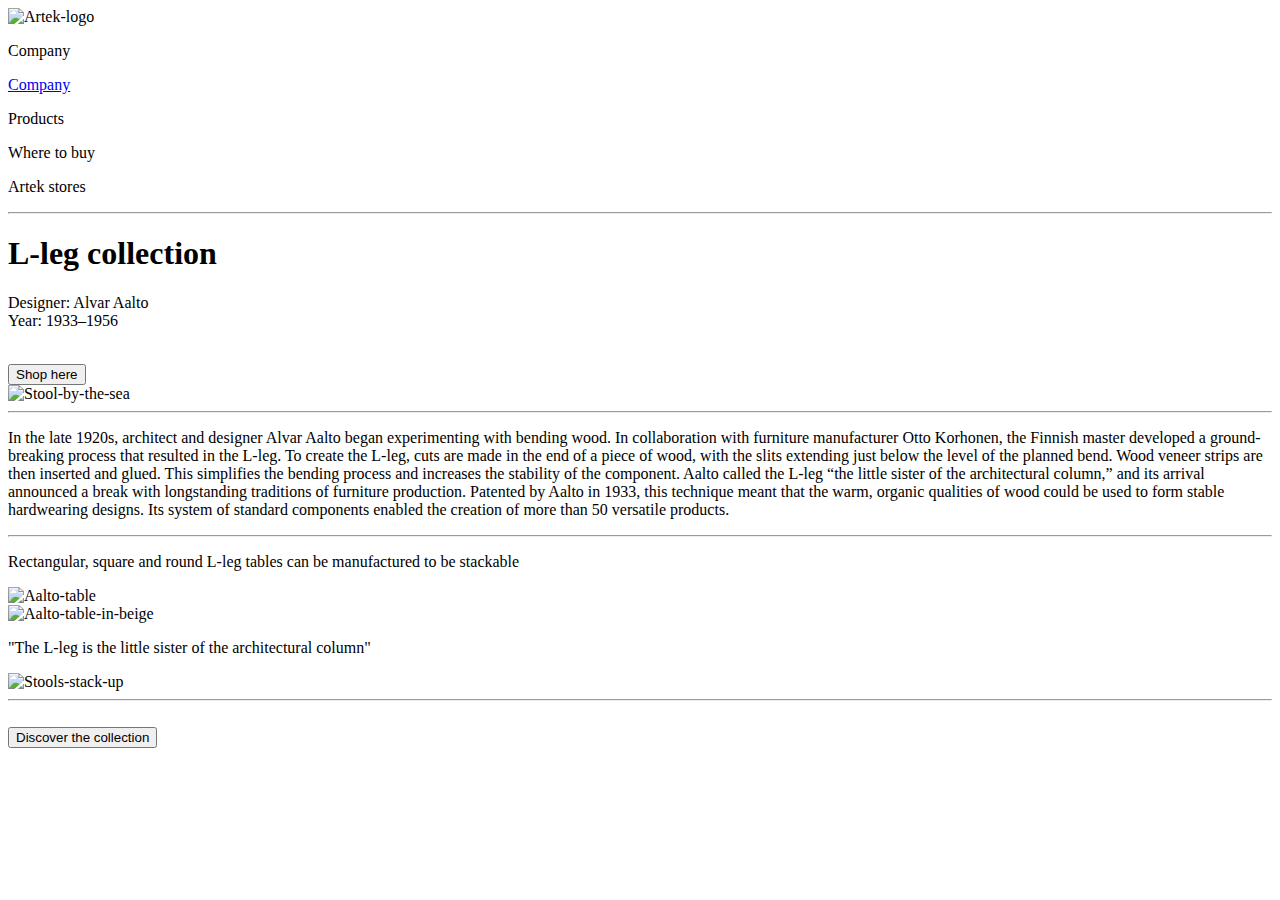
==== personal_website/index.html @ 7d188ec5 "pls work" ====
<!DOCTYPE html>
<html> 
    <head> 
        <title> Artek Product - the L-leg Collection </title>
        <link rel="stylesheet" href="style/Products.css">
    </head>

    <body>
    
        <nav> <div class="navigation">
            <div class="right">  <img alt="Artek-logo" class="logo" src="pics/Artek_logo.png"/> </div>
             
            <div class="left"> <p class="MenuText">Company</p><a href="AboutUs.html">Company</a></div>    
            <div class="left"><p class="MenuText">Products</p>  </div>    
            <div class="left"> <p class="MenuText">Where to buy</p> </div>    
            <div class="left"> <p class="MenuText">Artek stores</p></div>    
            </div>
        </nav>
        <hr>

        <div class="banner"> 
            <div class="left-banner">
                <h1>L-leg collection</h1>
                <p class="displayTextBanner"> 
                Designer: Alvar Aalto <br/>
                Year: 1933–1956</p> <br/>
                <button> Shop here </button>   
            </div>
            <div class="right-banner">  <img alt="Stool-by-the-sea"  src="pics/stool.jpeg"/> </div>
        </div>

        <hr>
        <div class= "intro"> 
            <p> In the late 1920s, architect and designer Alvar Aalto began experimenting with bending wood. In collaboration with furniture manufacturer Otto Korhonen, the Finnish master developed a ground-breaking process that resulted in the L-leg. To create the L-leg, cuts are made in the end of a piece of wood, with the slits extending just below the level of the planned bend. Wood veneer strips are then inserted and glued. This simplifies the bending process and increases the stability of the component. Aalto called the L-leg “the little sister of the architectural column,” and its arrival announced a break with longstanding traditions of furniture production. Patented by Aalto in 1933, this technique meant that the warm, organic qualities of wood could be used to form stable hardwearing designs. Its system of standard components enabled the creation of more than 50 versatile products. </p>

        </div>
        <hr>

        <div class="flex-gallery"> 

            <div class="left-gallery"> 
                <p class="displayTextBanner"> Rectangular, square and round L-leg tables can be manufactured to be stackable </p>
                <img alt="Aalto-table" src="pics/Aalto_Table2.jpeg"/>
            </div>

            <div class="mid-gallery">
                <img alt="Aalto-table-in-beige" src="pics/Aalto_Table.jpeg"/>
                <p class="displayTextBanner"> "The L-leg is the little sister of the architectural column" </p>
            </div>

            <div class="right-gallery"> 
                <img alt="Stools-stack-up" src="pics/Stool_60.jpeg">
                <br>
                <hr>
                <br>
                <button> Discover the collection </button>
            </div>

        </div>  

    </body>
</html>
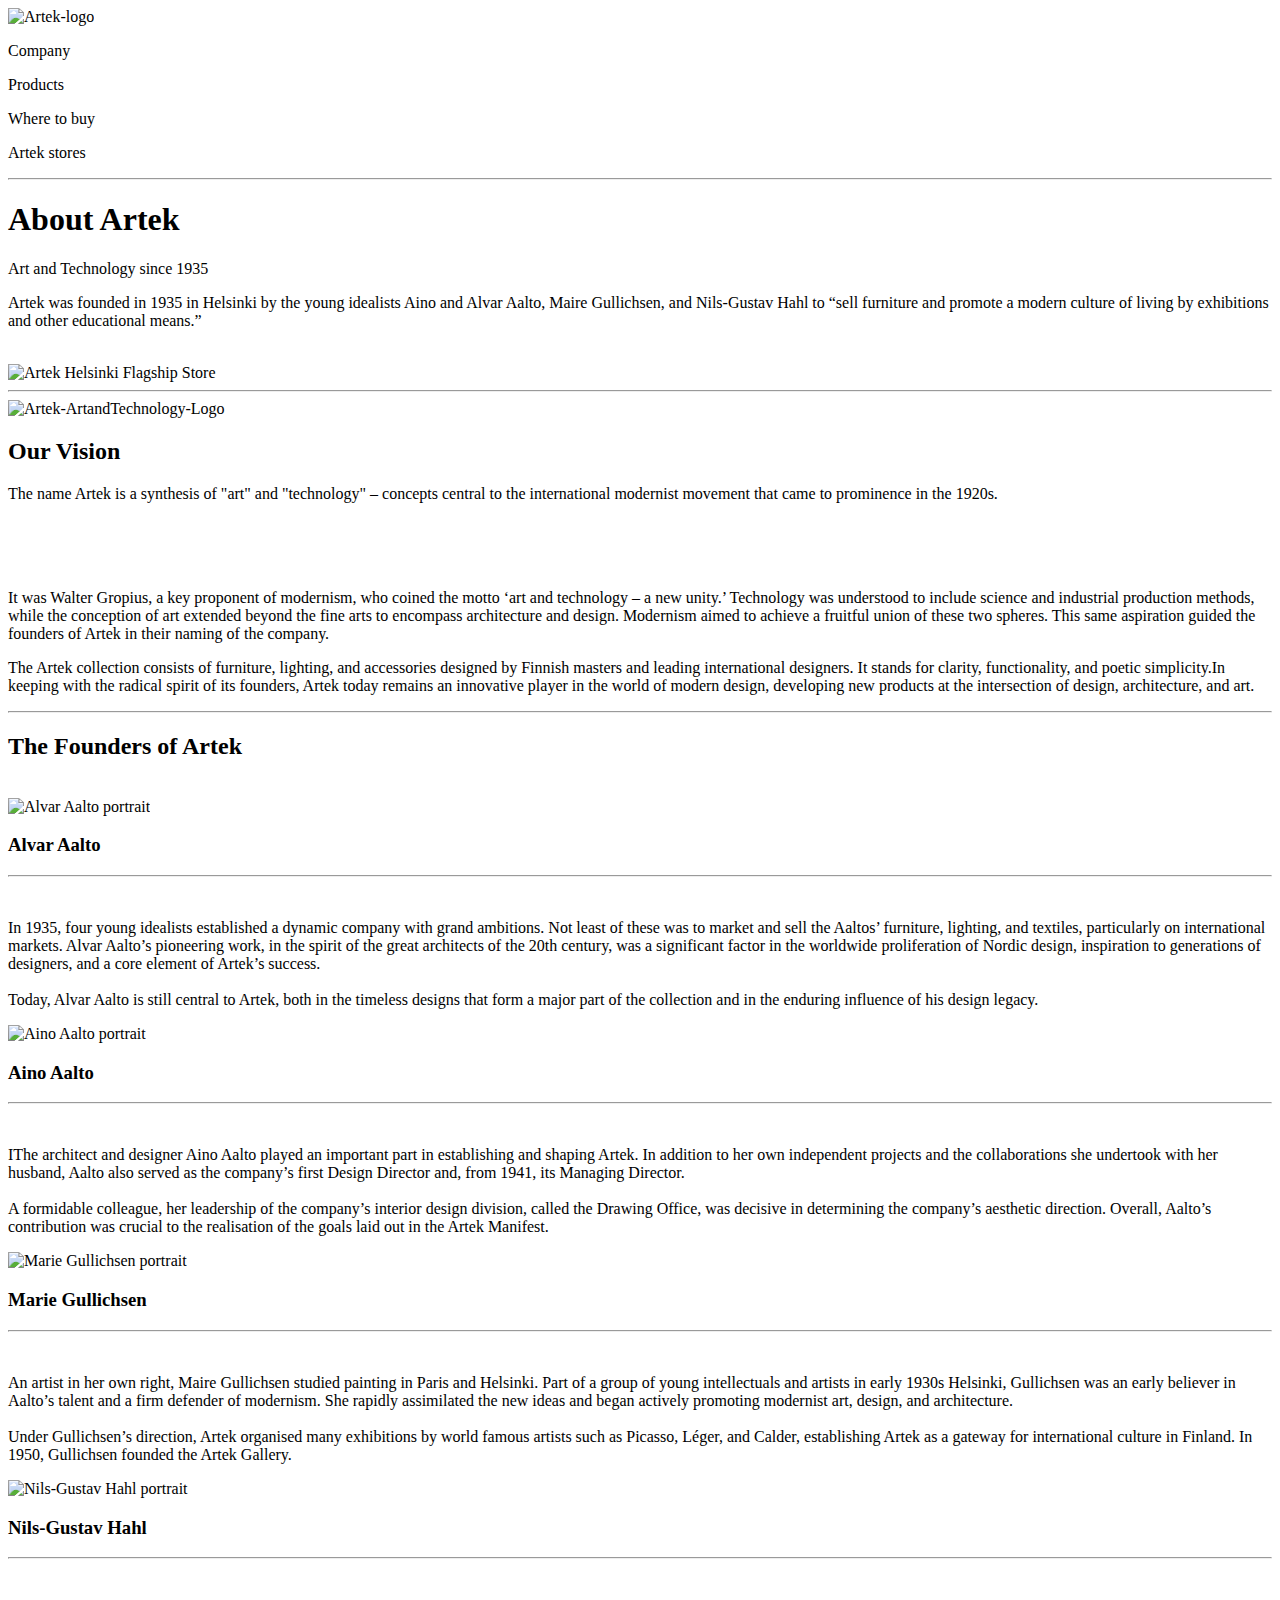
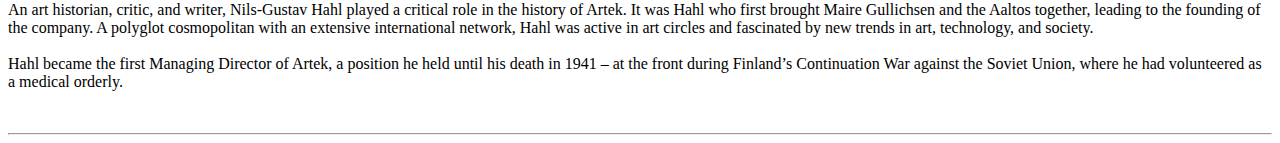
==== commit d907d84a: "fccccc" ====
--- a/personal_website/index.html
+++ b/personal_website/index.html
@@ -1,8 +1,8 @@
 <!DOCTYPE html>
 <html> 
     <head> 
-        <title> Artek Product - the L-leg Collection </title>
-        <link rel="stylesheet" href="style/Products.css">
+        <title> Artek - About us </title>
+        <link rel="stylesheet" href="style/AboutUs.css">
     </head>
 
     <body>
@@ -10,7 +10,7 @@
         <nav> <div class="navigation">
             <div class="right">  <img alt="Artek-logo" class="logo" src="pics/Artek_logo.png"/> </div>
              
-            <div class="left"> <p class="MenuText">Company</p><a href="AboutUs.html">Company</a></div>    
+            <div class="left"> <p class="MenuText">Company</p> </div>    
             <div class="left"><p class="MenuText">Products</p>  </div>    
             <div class="left"> <p class="MenuText">Where to buy</p> </div>    
             <div class="left"> <p class="MenuText">Artek stores</p></div>    
@@ -18,45 +18,120 @@
         </nav>
         <hr>
 
-        <div class="banner"> 
+        <article><div class="banner"> 
             <div class="left-banner">
-                <h1>L-leg collection</h1>
-                <p class="displayTextBanner"> 
-                Designer: Alvar Aalto <br/>
-                Year: 1933–1956</p> <br/>
-                <button> Shop here </button>   
+                <h1>About Artek</h1>
+                <p>Art and Technology since 1935 </p>
+                
+                <p class="displayTextBanner"> Artek was founded in 1935 in Helsinki by the young idealists Aino and Alvar Aalto, Maire Gullichsen, and Nils-Gustav Hahl to “sell furniture and promote a modern culture of living by exhibitions and other educational means.” </p> <br/>
+
             </div>
-            <div class="right-banner">  <img alt="Stool-by-the-sea"  src="pics/stool.jpeg"/> </div>
-        </div>
+            <div class="right-banner">  <img alt="Artek Helsinki Flagship Store"  src="pics/artekHelsinkiStore.jpeg"/> </div>
+            </div>
+        </article>
 
-        <hr>
+     <hr>
+        
+    <article>
         <div class= "intro"> 
-            <p> In the late 1920s, architect and designer Alvar Aalto began experimenting with bending wood. In collaboration with furniture manufacturer Otto Korhonen, the Finnish master developed a ground-breaking process that resulted in the L-leg. To create the L-leg, cuts are made in the end of a piece of wood, with the slits extending just below the level of the planned bend. Wood veneer strips are then inserted and glued. This simplifies the bending process and increases the stability of the component. Aalto called the L-leg “the little sister of the architectural column,” and its arrival announced a break with longstanding traditions of furniture production. Patented by Aalto in 1933, this technique meant that the warm, organic qualities of wood could be used to form stable hardwearing designs. Its system of standard components enabled the creation of more than 50 versatile products. </p>
+            <div class="intro1"> <img class="art-and-technology-logo" alt="Artek-ArtandTechnology-Logo" src="pics/art-and-technology-logo.svg"> 
+            </div>
+         
+            <div class="intro2"> 
+            <h2>Our Vision</h2>
+            
+            <p class="displayTextBanner">The name Artek is a synthesis of "art" and "technology" – concepts central to the international modernist movement that came to prominence in the 1920s.</p>
+            <br/>
+            <br/>
+            <br/>
+                
+            <p>It was Walter Gropius, a key proponent of modernism, who coined the motto ‘art and technology – a new unity.’ Technology was understood to include science and industrial production methods, while the conception of art extended beyond the fine arts to encompass architecture and design.
 
-        </div>
+            Modernism aimed to achieve a fruitful union of these two spheres. This same aspiration guided the founders of Artek in their naming of the company.</p> 
+
+            <p>The Artek collection consists of furniture, lighting, and accessories designed by Finnish masters and leading international designers. It stands for clarity, functionality, and poetic simplicity.In keeping with the radical spirit of its founders, Artek today remains an innovative player in the world of modern design, developing new products at the intersection of design, architecture, and art.</p>
+            </div> 
+
+        </div> 
+    </article>
         <hr>
 
-        <div class="flex-gallery"> 
+        <article>
+            <h2> The Founders of Artek</h2>
+            <br/>
+            <div class="flex-gallery"> 
+            
 
-            <div class="left-gallery"> 
-                <p class="displayTextBanner"> Rectangular, square and round L-leg tables can be manufactured to be stackable </p>
-                <img alt="Aalto-table" src="pics/Aalto_Table2.jpeg"/>
+                <div class="gallery1"> 
+                  
+                    <img alt="Alvar Aalto portrait" src="pics/Alvar-Aalto.jpeg"/>
+                    <h3>Alvar Aalto</h3>
+                    <hr>
+                    <br/>
+
+                    <p> In 1935, four young idealists established a dynamic company with grand ambitions. Not least of these was to market and sell the Aaltos’ furniture, lighting, and textiles, particularly on international markets. Alvar Aalto’s pioneering work, in the spirit of the great architects of the 20th century, was a significant factor in the worldwide proliferation of Nordic design, inspiration to generations of designers, and a core element of Artek’s success.
+                    <br/>
+                    <br/>
+                
+
+                    Today, Alvar Aalto is still central to Artek, both in the timeless designs that form a major part of the collection and in the enduring influence of his design legacy. </p>
+                </div>
+
+                <div class="gallery2">
+                    
+                    <img alt="Aino Aalto portrait" src="pics/Aino-Aalto.jpeg"/>
+
+                    <h3>Aino Aalto</h3>
+                    <hr>
+                    <br/>
+
+                    <p> IThe architect and designer Aino Aalto played an important part in establishing and shaping Artek. In addition to her own independent projects and the collaborations she undertook with her husband, Aalto also served as the company’s first Design Director and, from 1941, its Managing Director.
+                    <br/>
+                    <br/>
+                
+
+                    A formidable colleague, her leadership of the company’s interior design division, called the Drawing Office, was decisive in determining the company’s aesthetic direction. Overall, Aalto’s contribution was crucial to the realisation of the goals laid out in the Artek Manifest. </p>
+                </div>
+
+                <div class="gallery3"> 
+                  
+                    <img alt="Marie Gullichsen portrait" src="pics/Maire-Gullichsen.jpeg"/>
+                    <h3>Marie Gullichsen</h3>
+                    <hr>
+                    <br/>
+
+                    <p> An artist in her own right, Maire Gullichsen studied painting in Paris and Helsinki. Part of a group of young intellectuals and artists in early 1930s Helsinki, Gullichsen was an early believer in Aalto’s talent and a firm defender of modernism. She rapidly assimilated the new ideas and began actively promoting modernist art, design, and architecture.
+                    <br/>
+                    <br/>
+                
+
+                    Under Gullichsen’s direction, Artek organised many exhibitions by world famous artists such as Picasso, Léger, and Calder, establishing Artek as a gateway for international culture in Finland. In 1950, Gullichsen founded the Artek Gallery. </p>
+                    
+                </div>
+
+                <div class="gallery4">
+                    
+                    
+                    <img alt="Nils-Gustav Hahl portrait" src="pics/Nils-Gustav-Hahl.jpg"/>
+                    <h3>Nils-Gustav Hahl</h3>
+                    <hr>
+                    <br/>
+                    
+                    <p> An art historian, critic, and writer, Nils-Gustav Hahl played a critical role in the history of Artek. It was Hahl who first brought Maire Gullichsen and the Aaltos together, leading to the founding of the company. A polyglot cosmopolitan with an extensive international network, Hahl was active in art circles and fascinated by new trends in art, technology, and society.
+                    <br/>
+                    <br/>
+                
+
+                    Hahl became the first Managing Director of Artek, a position he held until his death in 1941 – at the front during Finland’s Continuation War against the Soviet Union, where he had volunteered as a medical orderly. 
+                    </p> 
+                </div>
+
             </div>
+            <br/> 
+            <hr>
 
-            <div class="mid-gallery">
-                <img alt="Aalto-table-in-beige" src="pics/Aalto_Table.jpeg"/>
-                <p class="displayTextBanner"> "The L-leg is the little sister of the architectural column" </p>
-            </div>
+        </article> 
 
-            <div class="right-gallery"> 
-                <img alt="Stools-stack-up" src="pics/Stool_60.jpeg">
-                <br>
-                <hr>
-                <br>
-                <button> Discover the collection </button>
-            </div>
-
-        </div>  
 
     </body>
 </html>
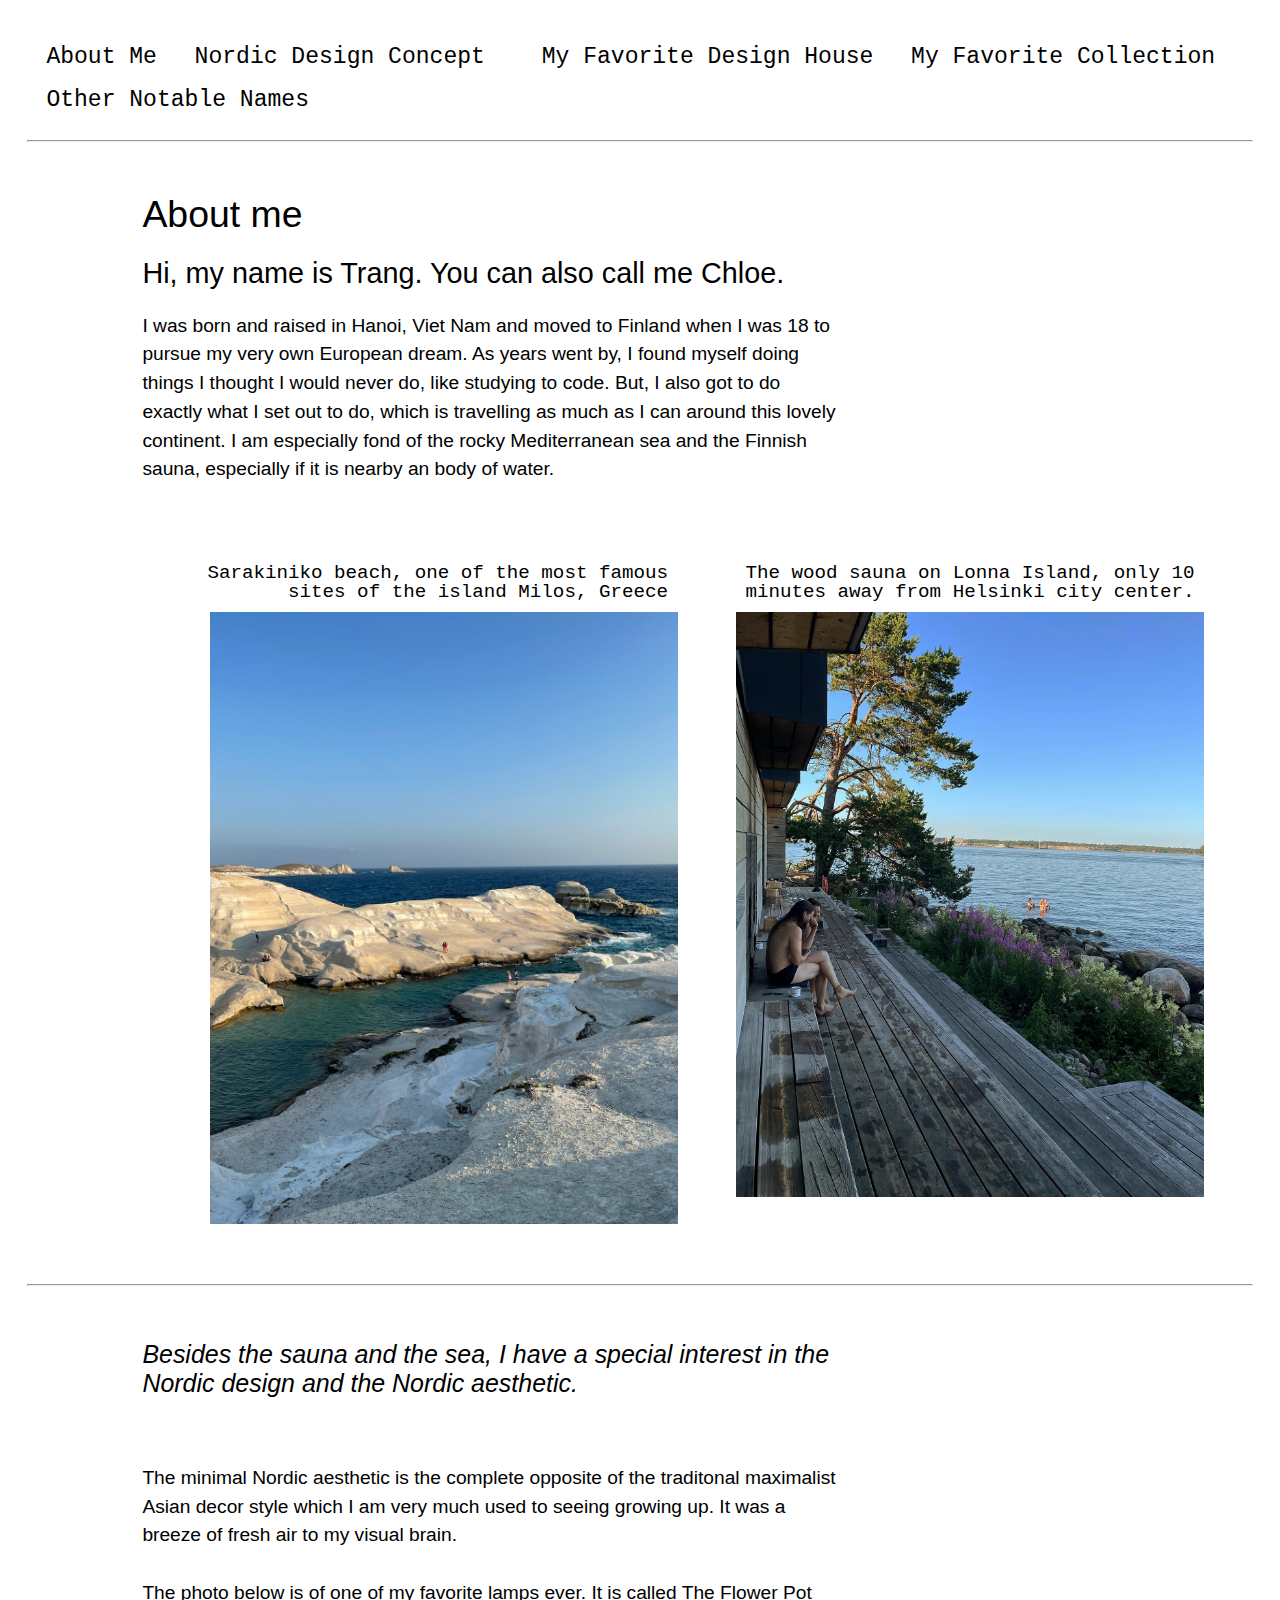
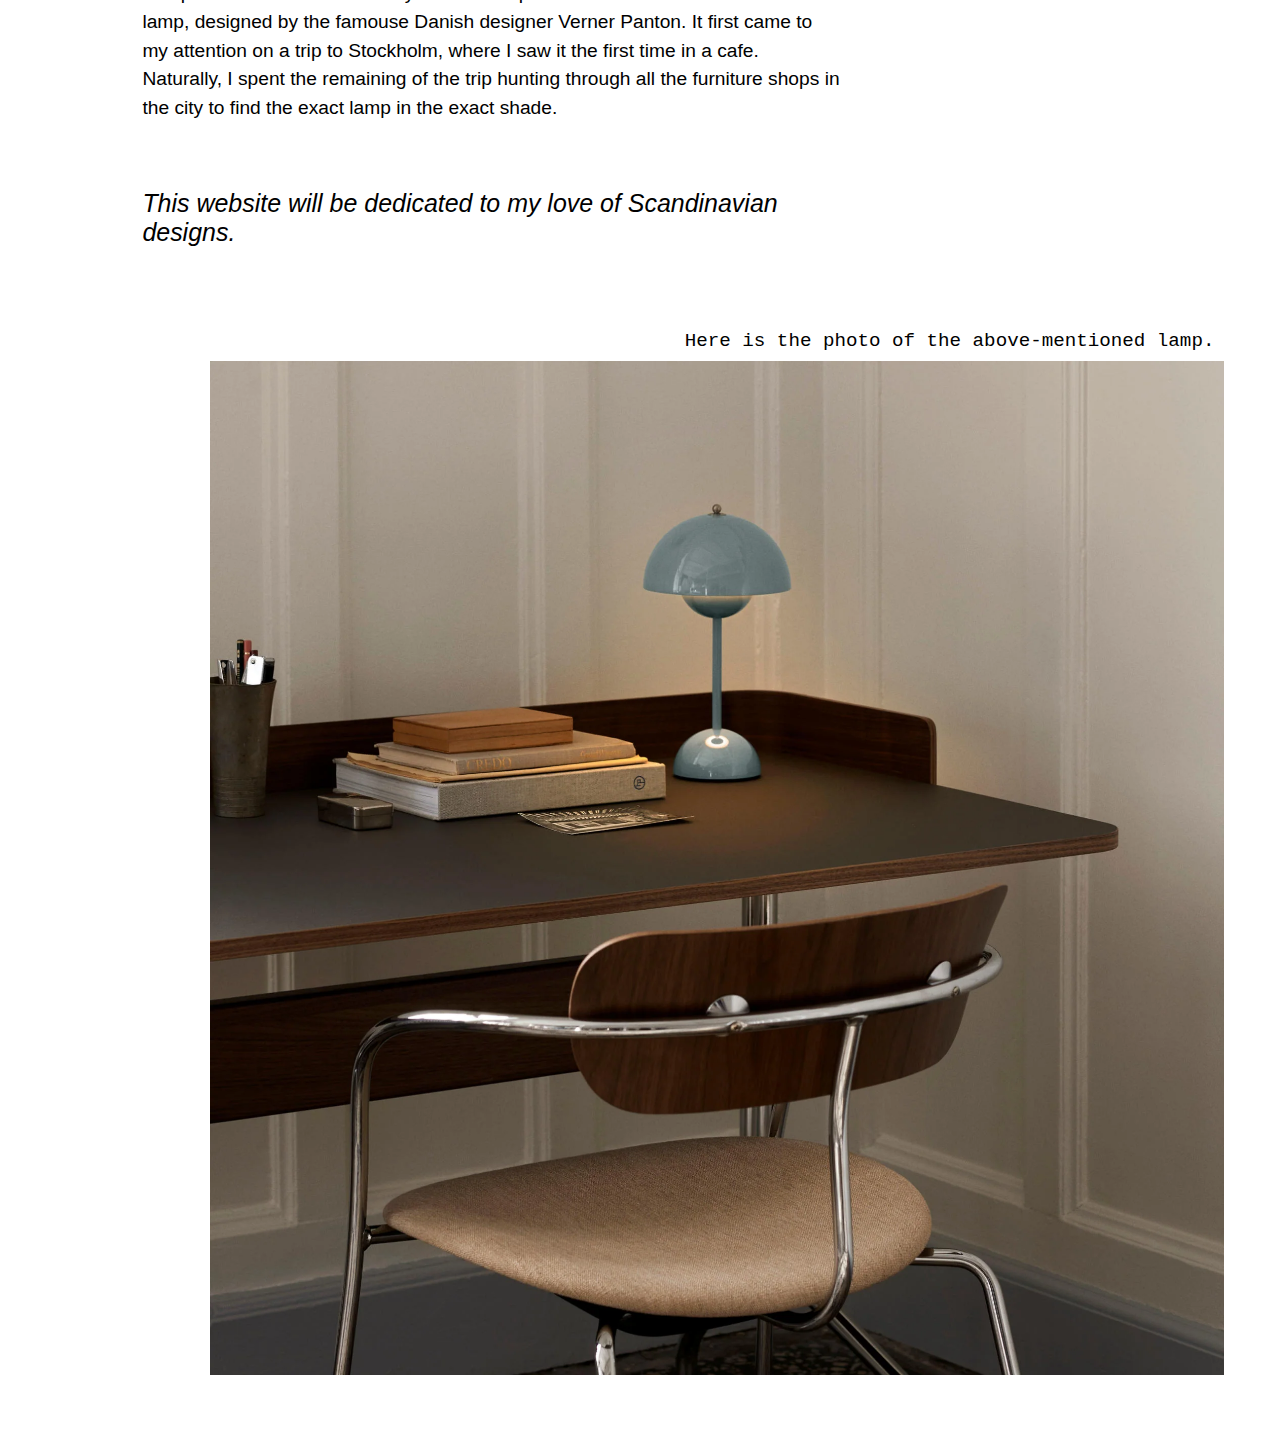
==== commit 0805b2d1: "final" ====
--- a/personal_website/index.html
+++ b/personal_website/index.html
@@ -1,137 +1,62 @@
 <!DOCTYPE html>
 <html> 
     <head> 
-        <title> Artek - About us </title>
-        <link rel="stylesheet" href="style/AboutUs.css">
+        <title> About Me </title>
+        <link rel="stylesheet" href="style/AboutMe.css">
     </head>
-
     <body>
-    
-        <nav> <div class="navigation">
-            <div class="right">  <img alt="Artek-logo" class="logo" src="pics/Artek_logo.png"/> </div>
-             
-            <div class="left"> <p class="MenuText">Company</p> </div>    
-            <div class="left"><p class="MenuText">Products</p>  </div>    
-            <div class="left"> <p class="MenuText">Where to buy</p> </div>    
-            <div class="left"> <p class="MenuText">Artek stores</p></div>    
-            </div>
-        </nav>
+        <nav> 
+            <ul class="menu-bar">
+            <li> <a href="index.html">About Me</a></li>
+            <li> <a href="NordicDesignConcept.html">Nordic Design Concept</li> </div> 
+            <li> <a href="MyFavDesignHouse.html">My Favorite Design House</a> </li> 
+            <li> <a href="MyFavCollection.html">My Favorite Collection </a> </li>       
+            <li> <a href="NotableNames.html">Other Notable Names</a></li>    
+            </ul> </nav>
         <hr>
 
-        <article><div class="banner"> 
-            <div class="left-banner">
-                <h1>About Artek</h1>
-                <p>Art and Technology since 1935 </p>
-                
-                <p class="displayTextBanner"> Artek was founded in 1935 in Helsinki by the young idealists Aino and Alvar Aalto, Maire Gullichsen, and Nils-Gustav Hahl to “sell furniture and promote a modern culture of living by exhibitions and other educational means.” </p> <br/>
+        <section>
+            <h1> About me</h1>
+            <h2> Hi, my name is Trang. You can also call me Chloe.</h2>
+            <p>I was born and raised in Hanoi, Viet Nam and moved to Finland when I was 18 to pursue my very own European dream. As years went by, I found myself doing things I thought I would never do, like studying to code. But, I also got to do exactly what I set out to do, which is travelling as much as I can around this lovely continent. I am especially fond of the rocky Mediterranean sea and the Finnish sauna, especially if it is nearby an body of water. </p>
+        </section>
+       <br>
 
-            </div>
-            <div class="right-banner">  <img alt="Artek Helsinki Flagship Store"  src="pics/artekHelsinkiStore.jpeg"/> </div>
-            </div>
-        </article>
-
-     <hr>
-        
-    <article>
-        <div class= "intro"> 
-            <div class="intro1"> <img class="art-and-technology-logo" alt="Artek-ArtandTechnology-Logo" src="pics/art-and-technology-logo.svg"> 
-            </div>
-         
-            <div class="intro2"> 
-            <h2>Our Vision</h2>
+        <figure> 
+            <div class="image-grid"> 
+                <div class="left-image"> 
+                    <figcaption>Sarakiniko beach, one of the most famous sites of the island Milos, Greece </figcaption>
+                    <img alt="Milos,Greece" src="pics/Milos.JPG">
+                </div>
             
-            <p class="displayTextBanner">The name Artek is a synthesis of "art" and "technology" – concepts central to the international modernist movement that came to prominence in the 1920s.</p>
-            <br/>
-            <br/>
-            <br/>
-                
-            <p>It was Walter Gropius, a key proponent of modernism, who coined the motto ‘art and technology – a new unity.’ Technology was understood to include science and industrial production methods, while the conception of art extended beyond the fine arts to encompass architecture and design.
-
-            Modernism aimed to achieve a fruitful union of these two spheres. This same aspiration guided the founders of Artek in their naming of the company.</p> 
-
-            <p>The Artek collection consists of furniture, lighting, and accessories designed by Finnish masters and leading international designers. It stands for clarity, functionality, and poetic simplicity.In keeping with the radical spirit of its founders, Artek today remains an innovative player in the world of modern design, developing new products at the intersection of design, architecture, and art.</p>
-            </div> 
-
-        </div> 
-    </article>
-        <hr>
-
-        <article>
-            <h2> The Founders of Artek</h2>
-            <br/>
-            <div class="flex-gallery"> 
             
-
-                <div class="gallery1"> 
-                  
-                    <img alt="Alvar Aalto portrait" src="pics/Alvar-Aalto.jpeg"/>
-                    <h3>Alvar Aalto</h3>
-                    <hr>
-                    <br/>
-
-                    <p> In 1935, four young idealists established a dynamic company with grand ambitions. Not least of these was to market and sell the Aaltos’ furniture, lighting, and textiles, particularly on international markets. Alvar Aalto’s pioneering work, in the spirit of the great architects of the 20th century, was a significant factor in the worldwide proliferation of Nordic design, inspiration to generations of designers, and a core element of Artek’s success.
-                    <br/>
-                    <br/>
-                
-
-                    Today, Alvar Aalto is still central to Artek, both in the timeless designs that form a major part of the collection and in the enduring influence of his design legacy. </p>
-                </div>
-
-                <div class="gallery2">
-                    
-                    <img alt="Aino Aalto portrait" src="pics/Aino-Aalto.jpeg"/>
-
-                    <h3>Aino Aalto</h3>
-                    <hr>
-                    <br/>
-
-                    <p> IThe architect and designer Aino Aalto played an important part in establishing and shaping Artek. In addition to her own independent projects and the collaborations she undertook with her husband, Aalto also served as the company’s first Design Director and, from 1941, its Managing Director.
-                    <br/>
-                    <br/>
-                
-
-                    A formidable colleague, her leadership of the company’s interior design division, called the Drawing Office, was decisive in determining the company’s aesthetic direction. Overall, Aalto’s contribution was crucial to the realisation of the goals laid out in the Artek Manifest. </p>
-                </div>
-
-                <div class="gallery3"> 
-                  
-                    <img alt="Marie Gullichsen portrait" src="pics/Maire-Gullichsen.jpeg"/>
-                    <h3>Marie Gullichsen</h3>
-                    <hr>
-                    <br/>
-
-                    <p> An artist in her own right, Maire Gullichsen studied painting in Paris and Helsinki. Part of a group of young intellectuals and artists in early 1930s Helsinki, Gullichsen was an early believer in Aalto’s talent and a firm defender of modernism. She rapidly assimilated the new ideas and began actively promoting modernist art, design, and architecture.
-                    <br/>
-                    <br/>
-                
-
-                    Under Gullichsen’s direction, Artek organised many exhibitions by world famous artists such as Picasso, Léger, and Calder, establishing Artek as a gateway for international culture in Finland. In 1950, Gullichsen founded the Artek Gallery. </p>
+                <div class="right-image">
+                    <figcaption> The wood sauna on Lonna Island, only 10 minutes away from Helsinki city center.</figcaption>
+                    <img alt="Lonna Island Sauna" src="pics/lonna-sauna.JPG">
                     
                 </div>
 
-                <div class="gallery4">
-                    
-                    
-                    <img alt="Nils-Gustav Hahl portrait" src="pics/Nils-Gustav-Hahl.jpg"/>
-                    <h3>Nils-Gustav Hahl</h3>
-                    <hr>
-                    <br/>
-                    
-                    <p> An art historian, critic, and writer, Nils-Gustav Hahl played a critical role in the history of Artek. It was Hahl who first brought Maire Gullichsen and the Aaltos together, leading to the founding of the company. A polyglot cosmopolitan with an extensive international network, Hahl was active in art circles and fascinated by new trends in art, technology, and society.
-                    <br/>
-                    <br/>
-                
+            </div>
+        </figure>
+        <br>
+        <hr>
+    
 
-                    Hahl became the first Managing Director of Artek, a position he held until his death in 1941 – at the front during Finland’s Continuation War against the Soviet Union, where he had volunteered as a medical orderly. 
-                    </p> 
-                </div>
-
-            </div>
-            <br/> 
-            <hr>
-
-        </article> 
+        <section>
+        <p class="displayTextBanner"> Besides the sauna and the sea, I have a special interest in the Nordic design and the Nordic aesthetic. </p>
+        <br>
+        <p>The minimal Nordic aesthetic is the complete opposite of the traditonal maximalist Asian decor style which I am very much used to seeing growing up. It was a breeze of fresh air to my visual brain.<br/><br/> The photo below is of one of my favorite lamps ever. It is called The Flower Pot lamp, designed by the famouse Danish designer Verner Panton. It first came to my attention on a trip to Stockholm, where I saw it the first time in a cafe. Naturally, I spent the remaining of the trip hunting through all the furniture shops in the city to find the exact lamp in the exact shade.</p>
+        <br>
 
 
+        <p class="displayTextBanner"> This website will be dedicated to my love of Scandinavian designs.</p>
+
+        </section>
+        <br>
+        <figure>
+            <figcaption> Here is the photo of the above-mentioned lamp.</figcaption>
+            <img class="hero" alt="My-favorite-lamp" src="pics/FlowerpotVP9PortableTableLamp-StoneBlue-Lif2.jpg.webp">
+           
+        </figure>
     </body>
-</html>
+</html>--- a/personal_website/style/AboutMe.css
+++ b/personal_website/style/AboutMe.css
@@ -0,0 +1,140 @@
+html {
+    font-size: 80%;
+}
+body {
+   padding: 1rem;
+    
+}
+        a, a:link, a:active {
+            font-size: 1.2rem;
+            color: black;
+            font-family:'Courier New', Courier, monospace;
+            text-decoration: none;
+            line-height: 1em;
+    
+        }
+        a:hover, a.highlighted {
+            font-size: 1.2rem;
+            font-family: 'Courier New', Courier, monospace;
+            text-decoration: none;
+            line-height: 1em;
+            color: rgb(197, 133, 15);
+            text-decoration: underline;
+        }
+
+        h1 {
+            font-family:sans-serif;
+            font-size: 1.95rem;
+            line-height: 1em;
+            font-weight: 500;
+    
+        }
+        h2 {
+            font-family:sans-serif;
+            font-size: 1.5rem;
+            line-height: 1em;
+            font-weight: 200;
+            color: black;
+        }
+        h3 {
+            font-family:sans-serif;
+            font-size: 1.5rem;
+            line-height: 1em;
+            font-weight: lighter;
+            
+        }
+
+        p {
+            font-family:sans-serif;
+            font-size: 1rem;
+            line-height: 1.5em;
+            font-weight: lighter;
+        }
+        img {
+            display: block;
+            width: 100%;
+            height: auto;
+            padding:0.5rem;
+        }
+        figcaption {
+            font-family:'Courier New', Courier, monospace;
+            font-size: 1rem;
+            line-height: 1em;
+            text-align: right ;
+            
+        }
+
+        .displayTextBanner{
+            font-family:sans-serif;
+            font-size: 1.3rem;
+            line-height: 1.5rem;
+            font-weight: lighter;
+            font-style: oblique;
+        }
+        
+.menu-bar {
+    display: flex;
+    flex-wrap: wrap;
+    margin:0;
+    padding:1em;
+    list-style: none;
+    gap: 1rem;
+}
+.menu-bar li {
+    flex-grow: 1;
+    align-items: center;
+
+}
+
+
+section {
+    margin-left: 2rem;
+    margin-right: 7rem;
+    padding: 1rem;
+}
+
+figure {
+    margin-left: 9em;
+    margin-right: 2em;
+   
+}
+
+@media only screen and (min-width: 1000px) {
+    html {
+        font-size: 120%;
+    }
+    section {
+        margin-left: 5rem;
+        margin-right: 15rem;
+        max-width: 700px;
+
+    }
+    .image-grid {
+        display: flex;
+        gap:2rem;
+          
+    }
+    .image-grid > * {
+        flex-shrink: 0;
+        flex-grow: 0;
+    }
+    .left-image {
+        flex: 1;
+        flex-direction: column;
+        margin-right: 20px;
+    }
+    .right-image {
+        flex: 1;
+        flex-direction: column;
+        margin-right: 20px;
+    }
+    .hero-image {
+        display: block;
+        float:right;
+        width: 1rem;
+    }    
+
+}
+  
+
+
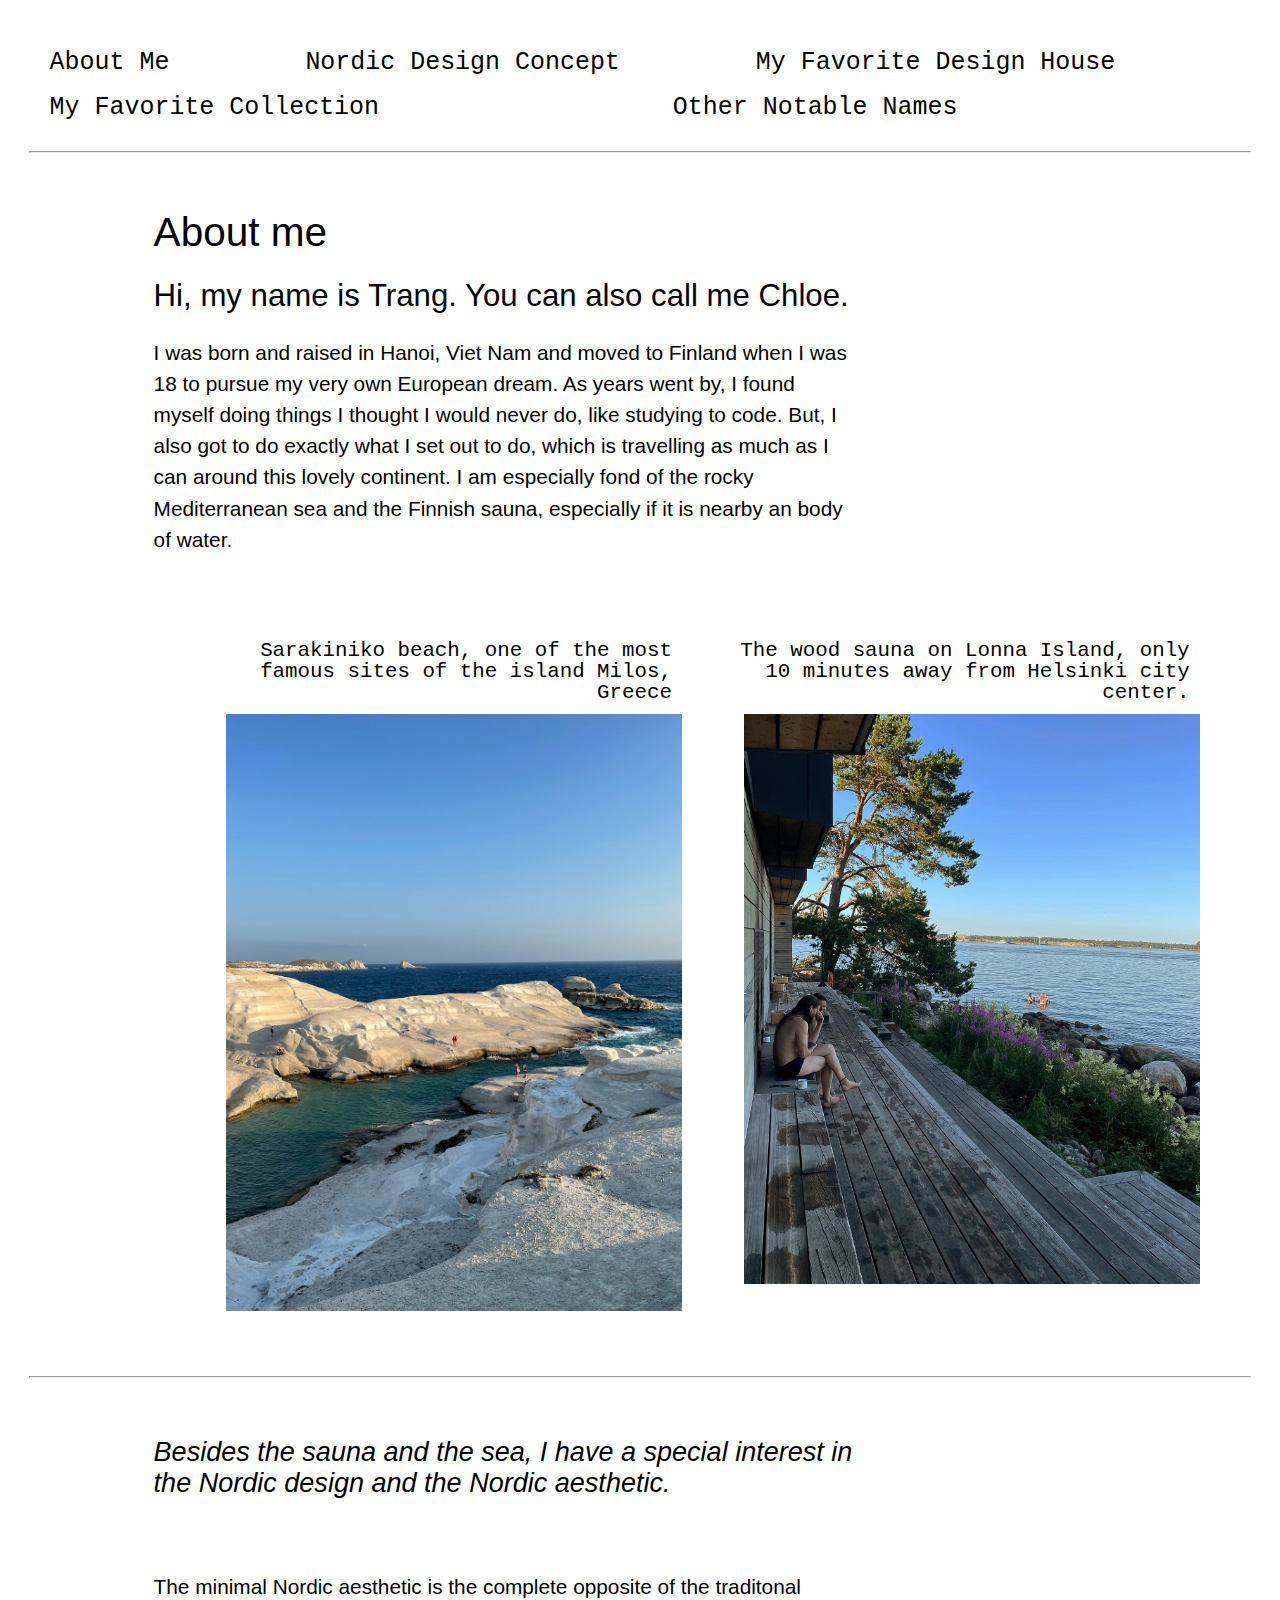
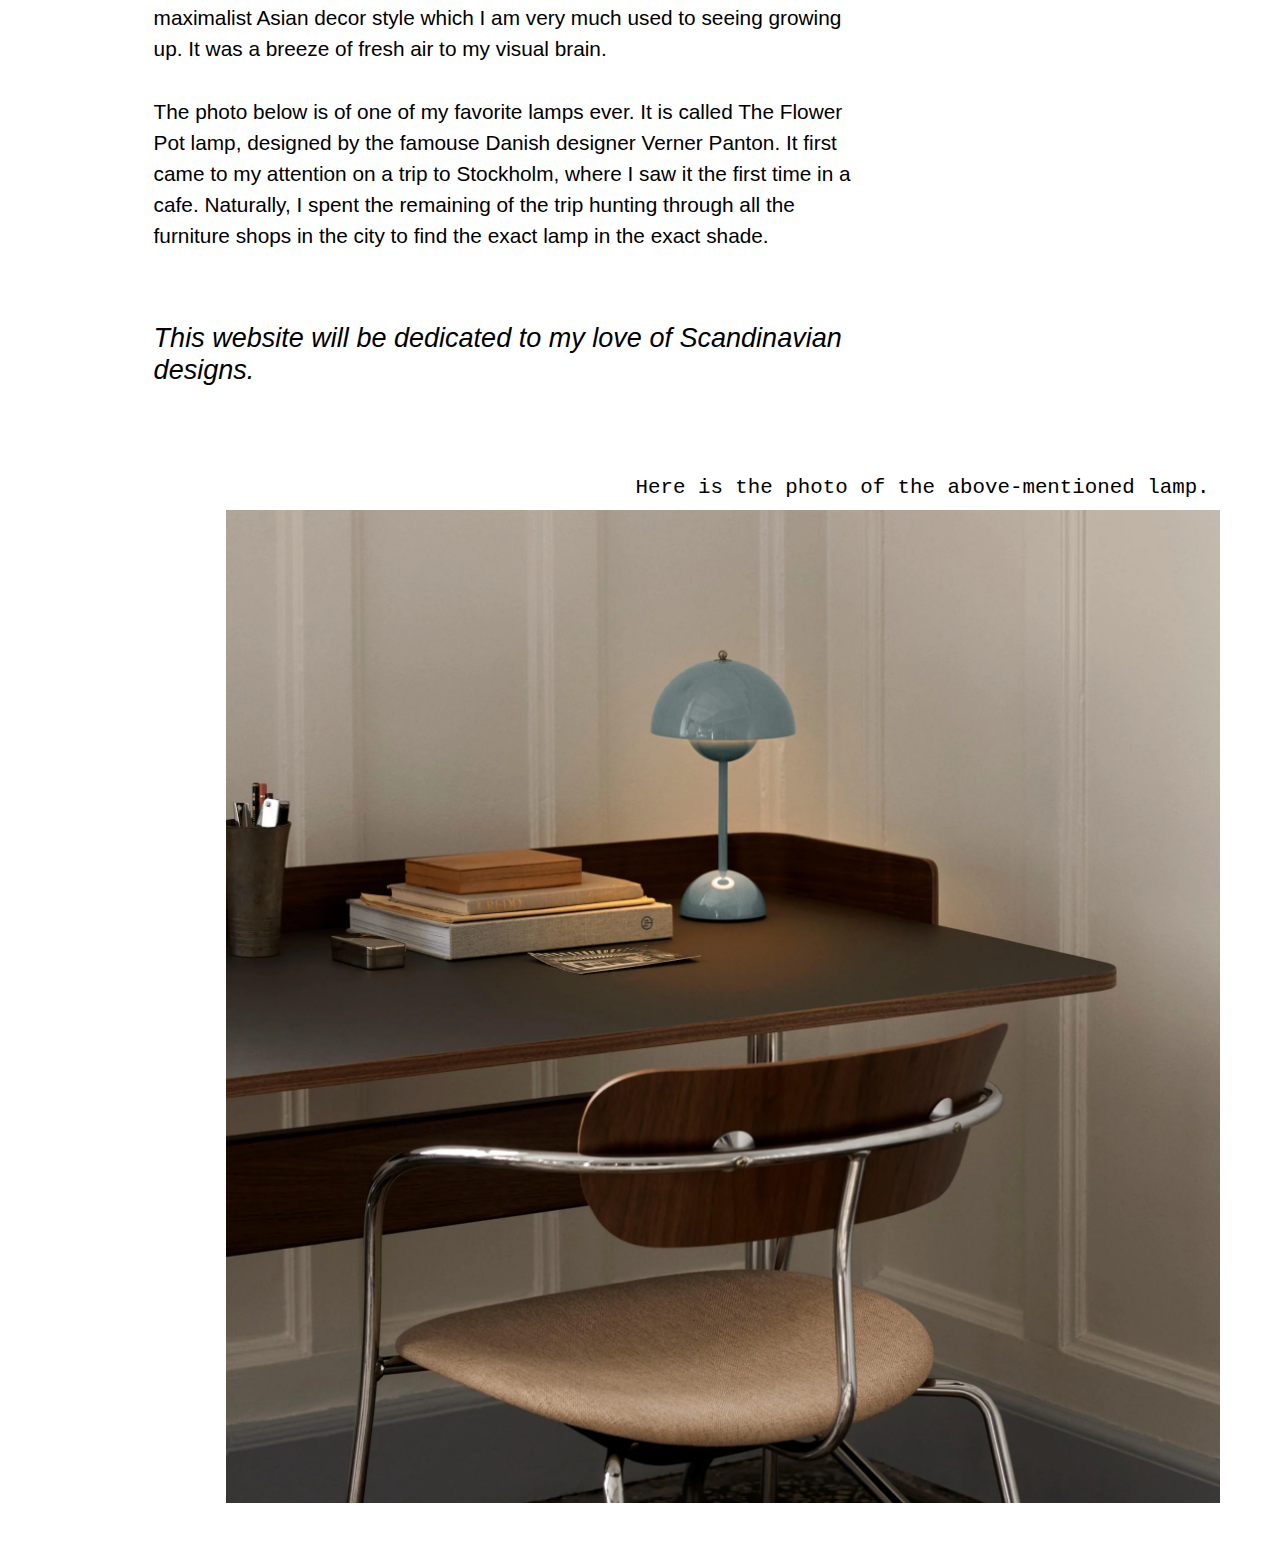
==== commit 7173075e: "nav fix" ====
--- a/personal_website/index.html
+++ b/personal_website/index.html
@@ -7,12 +7,17 @@
     <body>
         <nav> 
             <ul class="menu-bar">
-            <li> <a href="index.html">About Me</a></li>
-            <li> <a href="NordicDesignConcept.html">Nordic Design Concept</li> </div> 
-            <li> <a href="MyFavDesignHouse.html">My Favorite Design House</a> </li> 
-            <li> <a href="MyFavCollection.html">My Favorite Collection </a> </li>       
+            <li> <a href="index.html">About Me </a></li>
+            
+            <li> <a href="NordicDesignConcept.html">Nordic Design Concept </a> </li>
+
+            <li> <a href="MyFavDesignHouse.html">My Favorite Design House </a> </li>
+
+            <li> <a href="MyFavCollection.html">My Favorite Collection </a> </li> 
+
             <li> <a href="NotableNames.html">Other Notable Names</a></li>    
-            </ul> </nav>
+            </ul> 
+        </nav>
         <hr>
 
         <section>
--- a/personal_website/style/AboutMe.css
+++ b/personal_website/style/AboutMe.css
@@ -1,5 +1,5 @@
 html {
-    font-size: 80%;
+    font-size: 100%;
 }
 body {
    padding: 1rem;
@@ -101,7 +101,7 @@
 
 @media only screen and (min-width: 1000px) {
     html {
-        font-size: 120%;
+        font-size: 130%;
     }
     section {
         margin-left: 5rem;
